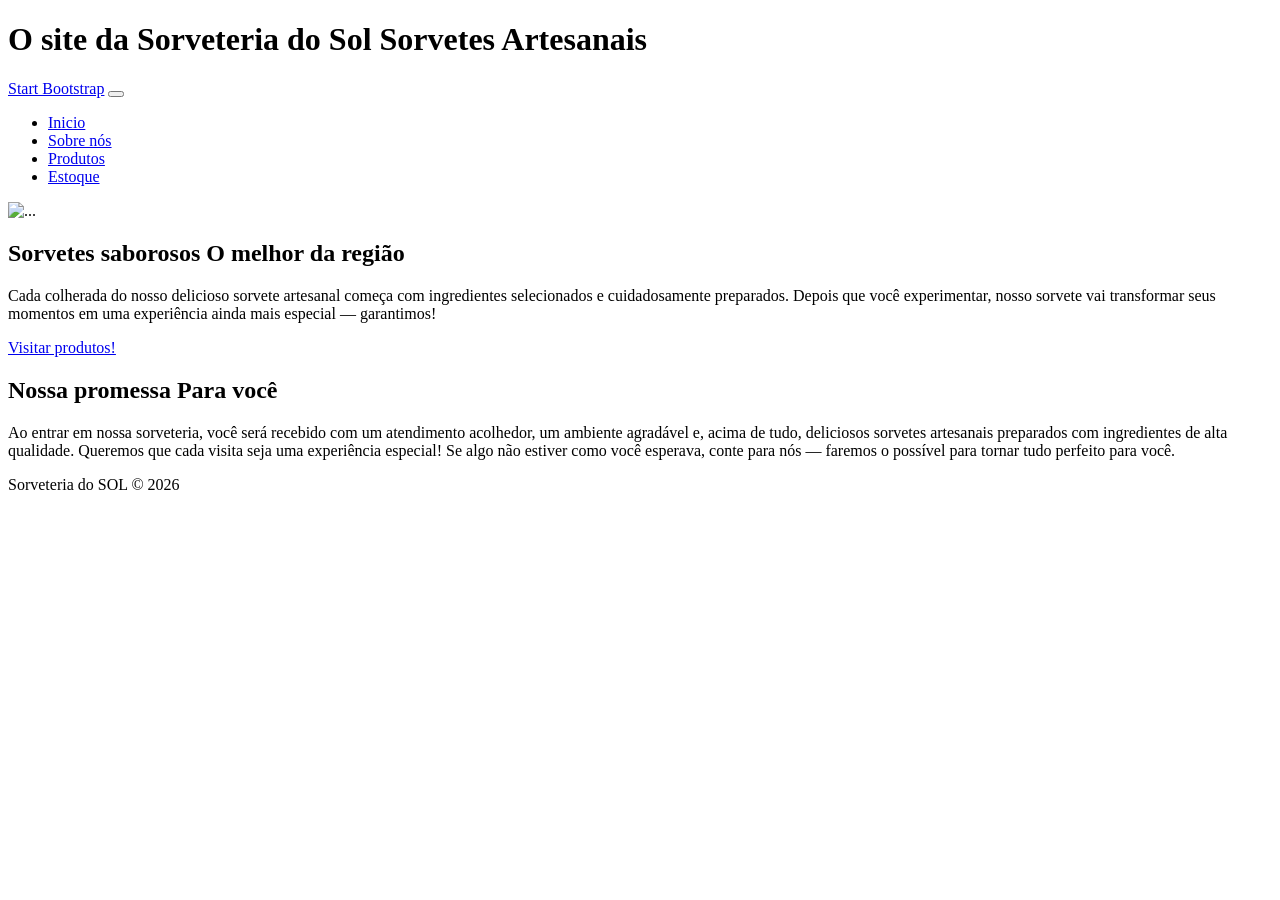
==== index.html @ 31a260aa "Add files via upload" ====
<!DOCTYPE html>
<html lang="pt-br">

<head>
    <meta charset="utf-8" />
    <meta name="viewport" content="width=device-width, initial-scale=1, shrink-to-fit=no" />
    <meta name="description" content="" />
    <meta name="author" content="" />
    <title>Sorveteria do SOL</title>
    <link rel="icon" type="image/x-icon" href="assets/favicon.ico" />
    <!-- Google fonts-->
    <link
        href="https://fonts.googleapis.com/css?family=Raleway:100,100i,200,200i,300,300i,400,400i,500,500i,600,600i,700,700i,800,800i,900,900i"
        rel="stylesheet" />
    <link href="https://fonts.googleapis.com/css?family=Lora:400,400i,700,700i" rel="stylesheet" />
    <!-- Core theme CSS (includes Bootstrap)-->
    <link href="css/styles.css" rel="stylesheet" />
</head>

<body>
    <header>
        <h1 class="site-heading text-center text-faded d-none d-lg-block">
            <span class="site-heading-upper text-primary mb-3">O site da Sorveteria do Sol</span>
            <span class="site-heading-lower">Sorvetes Artesanais</span>
        </h1>
    </header>
    <!-- Navigation-->
    <nav class="navbar navbar-expand-lg navbar-dark py-lg-4 id=" mainNav">
        <div class="container">
            <a class="navbar-brand text-uppercase fw-bold d-lg-none" href="index.html">Start Bootstrap</a>
            <button class="navbar-toggler" type="button" data-bs-toggle="collapse"
                data-bs-target="#navbarSupportedContent" aria-controls="navbarSupportedContent" aria-expanded="false"
                aria-label="Toggle navigation"><span class="navbar-toggler-icon"></span></button>
            <div class="collapse navbar-collapse" id="navbarSupportedContent">
                <ul class="navbar-nav mx-auto">
                    <li class="nav-item px-lg-4"><a class="nav-link text-uppercase" href="index.html">Inicio</a></li>
                    <li class="nav-item px-lg-4"><a class="nav-link text-uppercase" href="about.html">Sobre nós</a></li>
                    <li class="nav-item px-lg-4"><a class="nav-link text-uppercase" href="products.html">Produtos</a>
                    </li>
                    <li class="nav-item px-lg-4"><a class="nav-link text-uppercase" href="store.html">Estoque</a></li>
                </ul>
            </div>
        </div>
    </nav>
    <section class="page-section clearfix">
        <div class="container">
            <div class="intro">
                <img class="intro-img img-fluid mb-3 mb-lg-0 rounded" src="assets/img/intro.jpg" alt="..." />
                <div class="intro-text left-0 text-center bg-faded p-5 rounded">
                    <h2 class="section-heading mb-4">
                        <span class="section-heading-upper">Sorvetes saborosos</span>
                        <span class="section-heading-lower">O melhor da região</span>
                    </h2>
                    <p class="mb-3">Cada colherada do nosso delicioso sorvete artesanal começa com ingredientes
                        selecionados e cuidadosamente preparados. Depois que você experimentar, nosso sorvete vai
                        transformar seus momentos em uma experiência ainda mais especial — garantimos!</p>
                    <div class="intro-button mx-auto"><a class="btn btn-primary btn-xl" href="products.html">Visitar
                            produtos!</a>
                    </div>
                </div>
            </div>
        </div>
    </section>
    <section class="page-section cta">
        <div class="container">
            <div class="row">
                <div class="col-xl-9 mx-auto">
                    <div class="cta-inner bg-faded text-center rounded">
                        <h2 class="section-heading mb-4">
                            <span class="section-heading-upper">Nossa promessa</span>
                            <span class="section-heading-lower">Para você</span>
                        </h2>
                        <p class="mb-0">Ao entrar em nossa sorveteria, você será recebido com um atendimento acolhedor,
                            um ambiente agradável e, acima de tudo, deliciosos sorvetes artesanais preparados com
                            ingredientes de alta qualidade. Queremos que cada visita seja uma experiência especial! Se
                            algo não estiver como você esperava, conte para nós — faremos o possível para tornar tudo
                            perfeito para você.</p>
                    </div>
                </div>
            </div>
        </div>
    </section>
    <footer class="footer text-faded text-center py-5">
        <div class="container">
            <p class="m-0 small">Sorveteria do SOL &copy; 2026</p>
        </div>
    </footer>
    <!-- Bootstrap core JS-->
    <script src="https://cdn.jsdelivr.net/npm/bootstrap@5.2.3/dist/js/bootstrap.bundle.min.js"></script>
    <!-- Core theme JS-->
    <script src="js/scripts.js"></script>
</body>

</html>
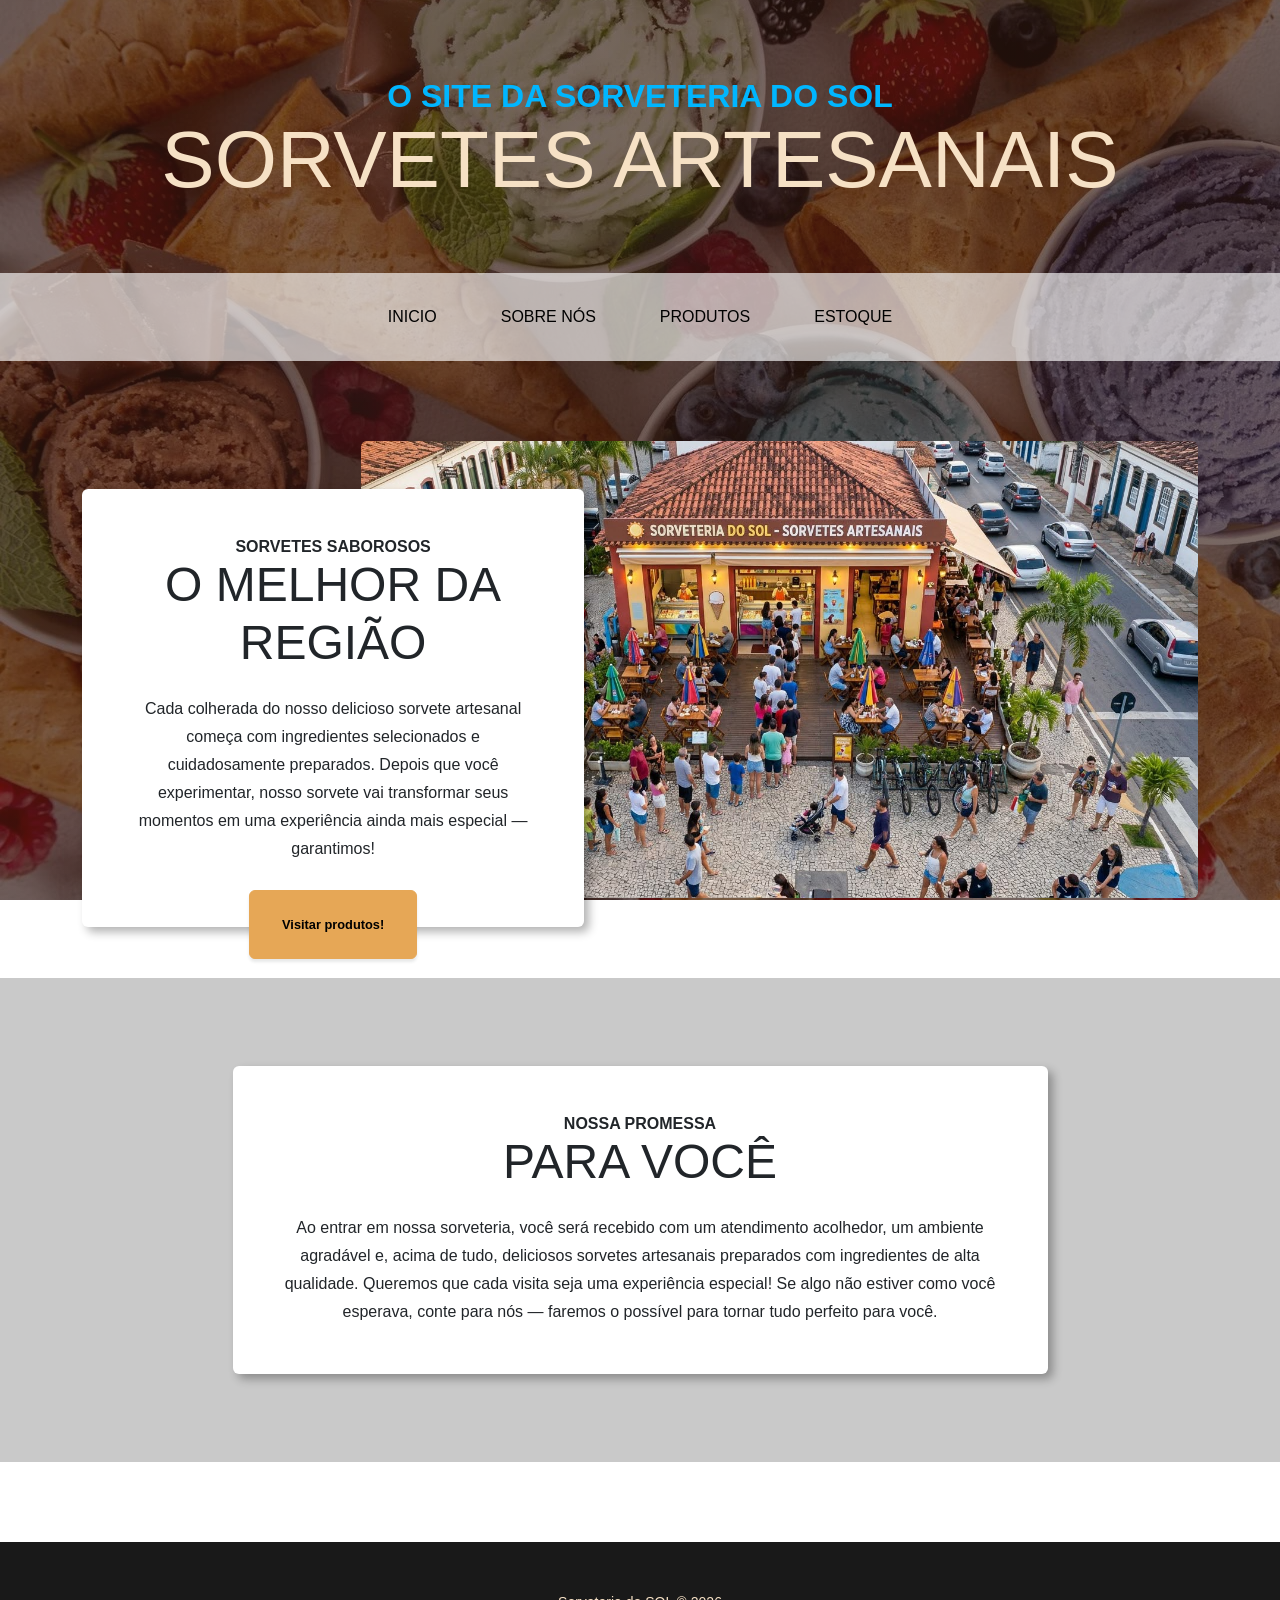
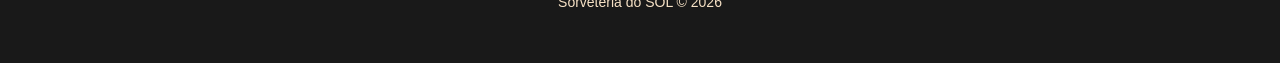
==== commit 20dfc7a2: "Add files via upload" ====
--- a/index.html
+++ b/index.html
@@ -1,12 +1,12 @@
 <!DOCTYPE html>
-<html lang="pt-br">
+<html lang="en">
 
 <head>
     <meta charset="utf-8" />
     <meta name="viewport" content="width=device-width, initial-scale=1, shrink-to-fit=no" />
-    <meta name="description" content="" />
+    <meta name="description" content="A melhor sorveria do Norte de Minas" />
     <meta name="author" content="" />
-    <title>Sorveteria do SOL</title>
+    <title>Sorveteria do Sol</title>
     <link rel="icon" type="image/x-icon" href="assets/favicon.ico" />
     <!-- Google fonts-->
     <link
@@ -17,14 +17,15 @@
     <link href="css/styles.css" rel="stylesheet" />
 </head>
 
-<body>
     <header>
+       <!-- cabeçalho -->
         <h1 class="site-heading text-center text-faded d-none d-lg-block">
             <span class="site-heading-upper text-primary mb-3">O site da Sorveteria do Sol</span>
             <span class="site-heading-lower">Sorvetes Artesanais</span>
         </h1>
     </header>
-    <!-- Navigation-->
+    <!-- menu -->
+     <main>
     <nav class="navbar navbar-expand-lg navbar-dark py-lg-4 id=" mainNav">
         <div class="container">
             <a class="navbar-brand text-uppercase fw-bold d-lg-none" href="index.html">Start Bootstrap</a>
@@ -42,6 +43,8 @@
             </div>
         </div>
     </nav>
+    </main>
+    <main>
     <section class="page-section clearfix">
         <div class="container">
             <div class="intro">
@@ -61,6 +64,7 @@
             </div>
         </div>
     </section>
+    </main>
     <section class="page-section cta">
         <div class="container">
             <div class="row">
@@ -81,6 +85,7 @@
         </div>
     </section>
     <footer class="footer text-faded text-center py-5">
+         <!-- rodapé -->
         <div class="container">
             <p class="m-0 small">Sorveteria do SOL &copy; 2026</p>
         </div>
